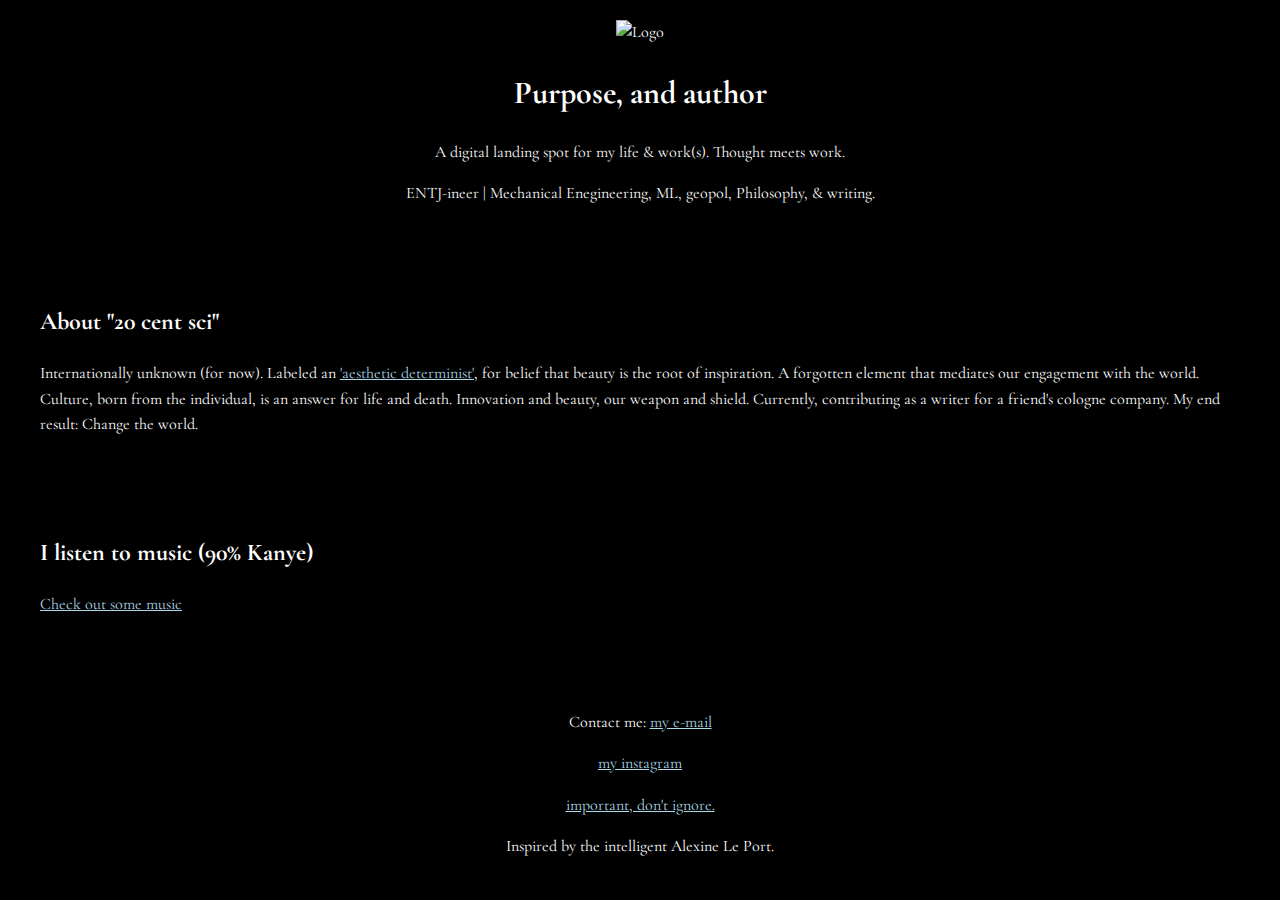
==== index.html @ e7689407 "Added index.html and styles.css with initial content" ====
<!DOCTYPE html>
<html lang="en">
<head>
    <meta charset="UTF-8">
    <meta name="viewport" content="width=device-width, initial-scale=1.0">
    <meta name="description" content="Personal digital address (website) of Myles">
    
    <link rel="preconnect" href="https://fonts.googleapis.com">
    <link rel="preconnect" href="https://fonts.gstatic.com" crossorigin>
    
    <link href="https://fonts.googleapis.com/css2?family=Cormorant+Garamond:ital,wght@0,300;0,400;0,500;0,600;0,700;1,300;1,400;1,500;1,600;1,700&display=swap" rel="stylesheet">
    
    <link rel="stylesheet" href="styles.css">
    <title>The 20th Scientist</title>
</head>
<body>
    <header>
        <img src="images/LogoWeb.svg" alt="Logo">
        <h1>Purpose, and author</h1>
        <p> A digital landing spot for my life & work(s). Thought meets work. </p>
        <p>ENTJ-ineer | Mechanical Enegineering, ML, geopol, Philosophy, & writing.</p>
    </header>
    <section>
        <h2>About "20 cent sci"</h2>
        <p>Internationally unknown (for now). Labeled an <a href="https://plato.stanford.edu/entries/aesthetic-concept/#pagetopright" target="_blank">'aesthetic determinist'</a>, for belief that beauty is the root of inspiration. A forgotten element that mediates our engagement with the world. Culture, born from the individual, is an answer for life and death. Innovation and beauty, our weapon and shield. Currently, contributing as a writer for a friend's cologne company. My end result: Change the world.</p>
    </section>
    <section>
        <h2>I listen to music (90% Kanye)</h2>
        <p><a href="https://open.spotify.com/playlist/1PHOtFnt5hAwJDUWhBqYn7?si=a9cabd5639354852" target="_blank" aria-label="Open Spotify Playlist">Check out some music</a></p>
    </section>
    <footer>
        <p>Contact me: <a href="mailto:officialmyles@proton.me">my e-mail</a></p>
        <p><a href="https://www.instagram.com/winteronvenus/?locale=zh_CN&hl=en" target="_blank">my instagram</a></p>
        <p><a href="https://www.linkedin.com/in/the-myles-powers-/" target="_blank">important, don't ignore.</a></p>
        <p>Inspired by the intelligent Alexine Le Port.</p>
    </footer>
    <script src="scripts.js"></script>
    
    <script src="scripts.js"></script>
</body>
</html>
---- styles.css ----
body, header, section, footer {
    background-color: black; /* Sets background color to black for all elements */
    color: white;
    font-family: 'Cormorant Garamond', serif;
    line-height: 1.6;
    margin: 0;
    padding: 0;
}

header, footer {
    padding: 20px;
    text-align: center;
}

section {
    padding: 20px;
    margin: 20px;
}

a {
    color: lightblue;  
}

a:hover {
    text-decoration: underline;
}
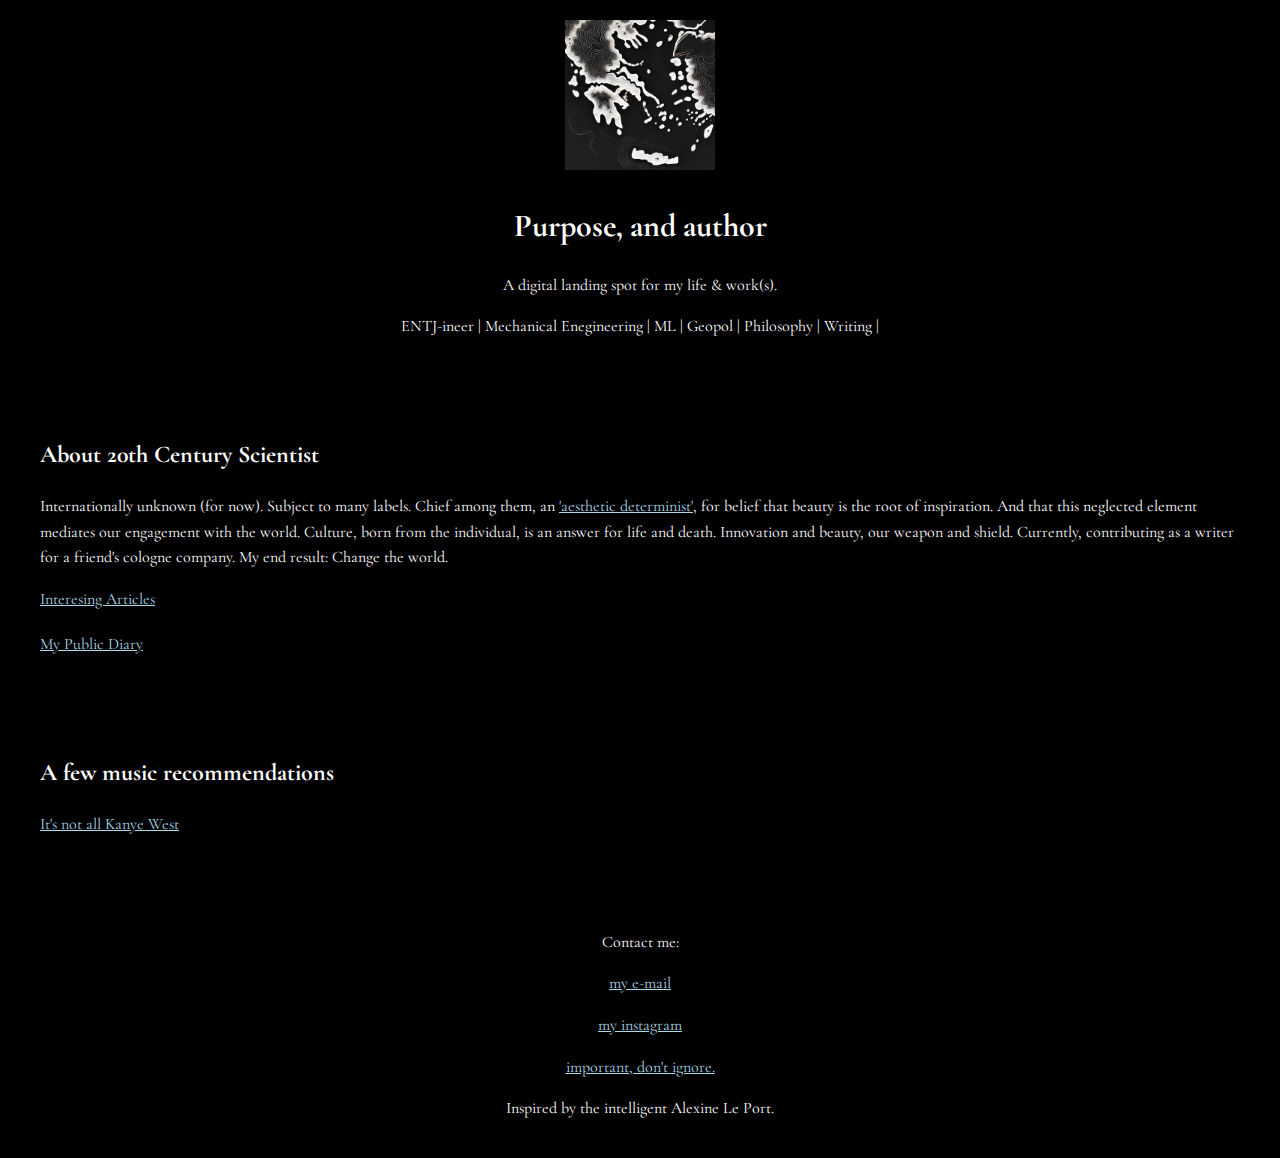
==== commit 5e484d16: "Layout update, logo sizing, page additions, etc" ====
--- a/index.html
+++ b/index.html
@@ -3,7 +3,7 @@
 <head>
     <meta charset="UTF-8">
     <meta name="viewport" content="width=device-width, initial-scale=1.0">
-    <meta name="description" content="Personal digital address (website) of Myles">
+    <meta name="description" content="Personal digital address for Mr. 0nassis">
     
     <link rel="preconnect" href="https://fonts.googleapis.com">
     <link rel="preconnect" href="https://fonts.gstatic.com" crossorigin>
@@ -11,25 +11,28 @@
     <link href="https://fonts.googleapis.com/css2?family=Cormorant+Garamond:ital,wght@0,300;0,400;0,500;0,600;0,700;1,300;1,400;1,500;1,600;1,700&display=swap" rel="stylesheet">
     
     <link rel="stylesheet" href="styles.css">
-    <title>The 20th Scientist</title>
+    <title>The 20th Century Scientist</title>
 </head>
 <body>
     <header>
-        <img src="images/LogoWeb.svg" alt="Logo">
+        <img src="images/IMG_4779.jpeg" alt="Logo" style="width: 150 px; height:150px;">
         <h1>Purpose, and author</h1>
-        <p> A digital landing spot for my life & work(s). Thought meets work. </p>
-        <p>ENTJ-ineer | Mechanical Enegineering, ML, geopol, Philosophy, & writing.</p>
+        <p> A digital landing spot for my life & work(s). </p>
+        <p>ENTJ-ineer | Mechanical Enegineering | ML | Geopol | Philosophy | Writing |</p>
     </header>
     <section>
-        <h2>About "20 cent sci"</h2>
-        <p>Internationally unknown (for now). Labeled an <a href="https://plato.stanford.edu/entries/aesthetic-concept/#pagetopright" target="_blank">'aesthetic determinist'</a>, for belief that beauty is the root of inspiration. A forgotten element that mediates our engagement with the world. Culture, born from the individual, is an answer for life and death. Innovation and beauty, our weapon and shield. Currently, contributing as a writer for a friend's cologne company. My end result: Change the world.</p>
+        <h2>About 20th Century Scientist</h2>
+        <p>Internationally unknown (for now). Subject to many labels. Chief among them, an <a href="https://plato.stanford.edu/entries/aesthetic-concept/#pagetopright" target="_blank">'aesthetic determinist'</a>, for belief that beauty is the root of inspiration. And that this neglected element mediates our engagement with the world. Culture, born from the individual, is an answer for life and death. Innovation and beauty, our weapon and shield. Currently, contributing as a writer for a friend's cologne company. My end result: Change the world.</p>
+        <p><a href="articles.html"> Interesing Articles</a></p>
+        <p style="margin-top: 20px;"><a href="blog.html">My Public Diary</a></p>
     </section>
     <section>
-        <h2>I listen to music (90% Kanye)</h2>
-        <p><a href="https://open.spotify.com/playlist/1PHOtFnt5hAwJDUWhBqYn7?si=a9cabd5639354852" target="_blank" aria-label="Open Spotify Playlist">Check out some music</a></p>
+        <h2>A few music recommendations</h2>
+        <p><a href="https://open.spotify.com/playlist/1PHOtFnt5hAwJDUWhBqYn7?si=a9cabd5639354852" target="_blank" aria-label="Open Spotify Playlist">It's not all Kanye West</a></p>
     </section>
     <footer>
-        <p>Contact me: <a href="mailto:officialmyles@proton.me">my e-mail</a></p>
+        <p>Contact me:</p> 
+        <p></p><a href="mailto:officialmyles@proton.me">my e-mail</a></p>
         <p><a href="https://www.instagram.com/winteronvenus/?locale=zh_CN&hl=en" target="_blank">my instagram</a></p>
         <p><a href="https://www.linkedin.com/in/the-myles-powers-/" target="_blank">important, don't ignore.</a></p>
         <p>Inspired by the intelligent Alexine Le Port.</p>
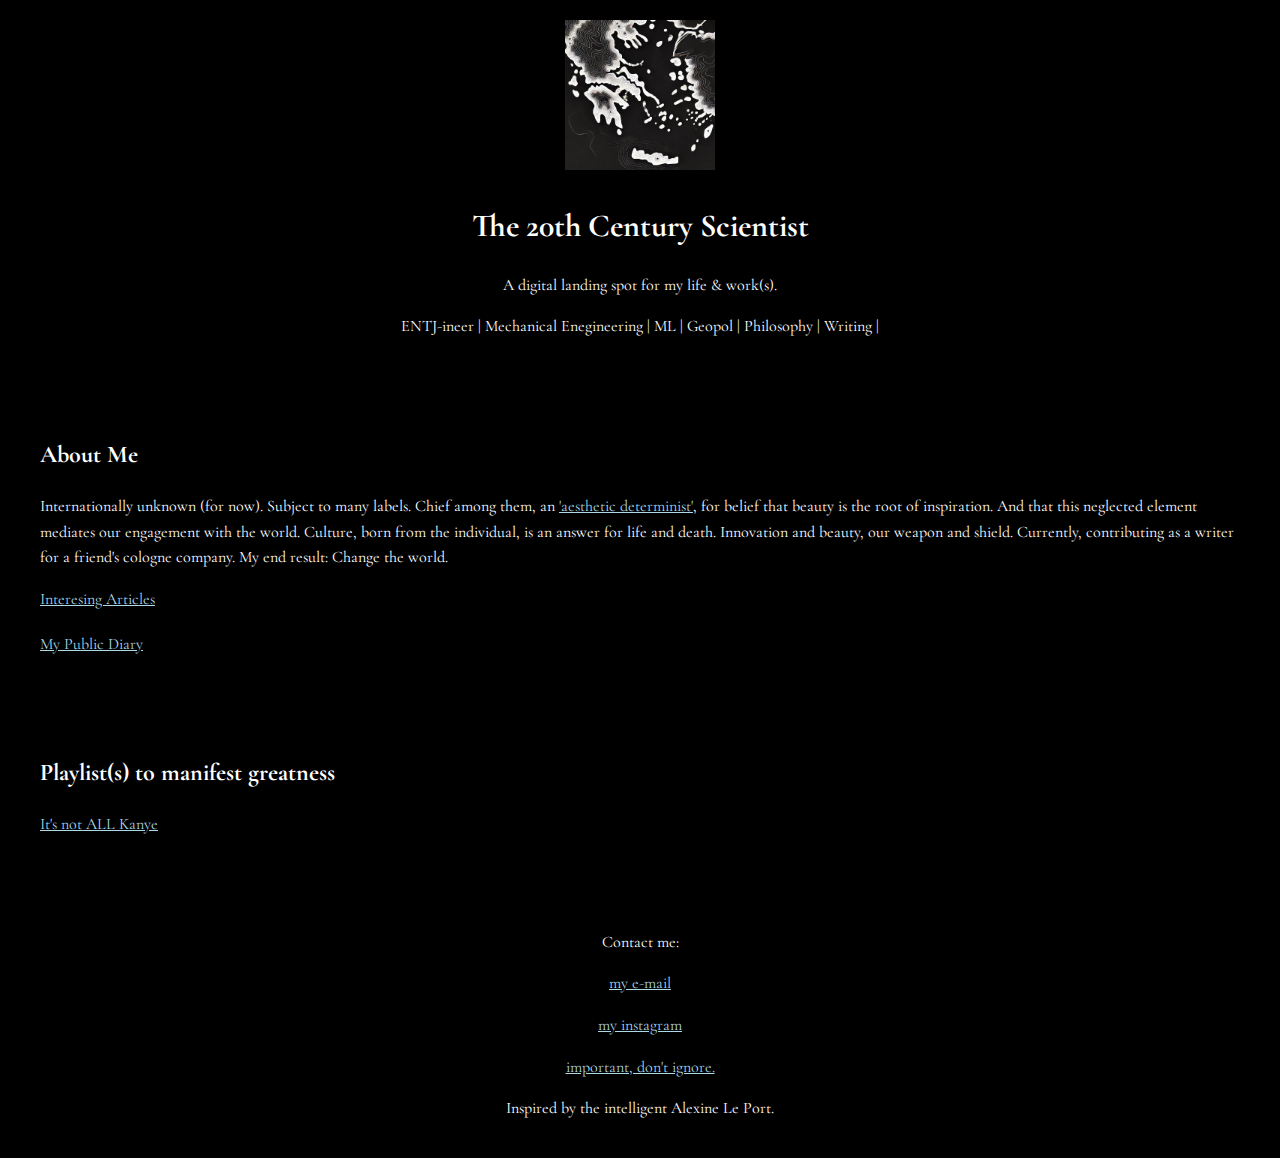
==== commit 474d0878: "index.html update" ====
--- a/index.html
+++ b/index.html
@@ -16,19 +16,19 @@
 <body>
     <header>
         <img src="images/IMG_4779.jpeg" alt="Logo" style="width: 150 px; height:150px;">
-        <h1>Purpose, and author</h1>
+        <h1>The 20th Century Scientist</h1>
         <p> A digital landing spot for my life & work(s). </p>
         <p>ENTJ-ineer | Mechanical Enegineering | ML | Geopol | Philosophy | Writing |</p>
     </header>
     <section>
-        <h2>About 20th Century Scientist</h2>
+        <h2>About Me</h2>
         <p>Internationally unknown (for now). Subject to many labels. Chief among them, an <a href="https://plato.stanford.edu/entries/aesthetic-concept/#pagetopright" target="_blank">'aesthetic determinist'</a>, for belief that beauty is the root of inspiration. And that this neglected element mediates our engagement with the world. Culture, born from the individual, is an answer for life and death. Innovation and beauty, our weapon and shield. Currently, contributing as a writer for a friend's cologne company. My end result: Change the world.</p>
         <p><a href="articles.html"> Interesing Articles</a></p>
         <p style="margin-top: 20px;"><a href="blog.html">My Public Diary</a></p>
     </section>
     <section>
-        <h2>A few music recommendations</h2>
-        <p><a href="https://open.spotify.com/playlist/1PHOtFnt5hAwJDUWhBqYn7?si=a9cabd5639354852" target="_blank" aria-label="Open Spotify Playlist">It's not all Kanye West</a></p>
+        <h2>Playlist(s) to manifest greatness</h2>
+        <p><a href="https://open.spotify.com/playlist/1PHOtFnt5hAwJDUWhBqYn7?si=a9cabd5639354852" target="_blank" aria-label="Open Spotify Playlist">It's not ALL Kanye</a></p>
     </section>
     <footer>
         <p>Contact me:</p> 
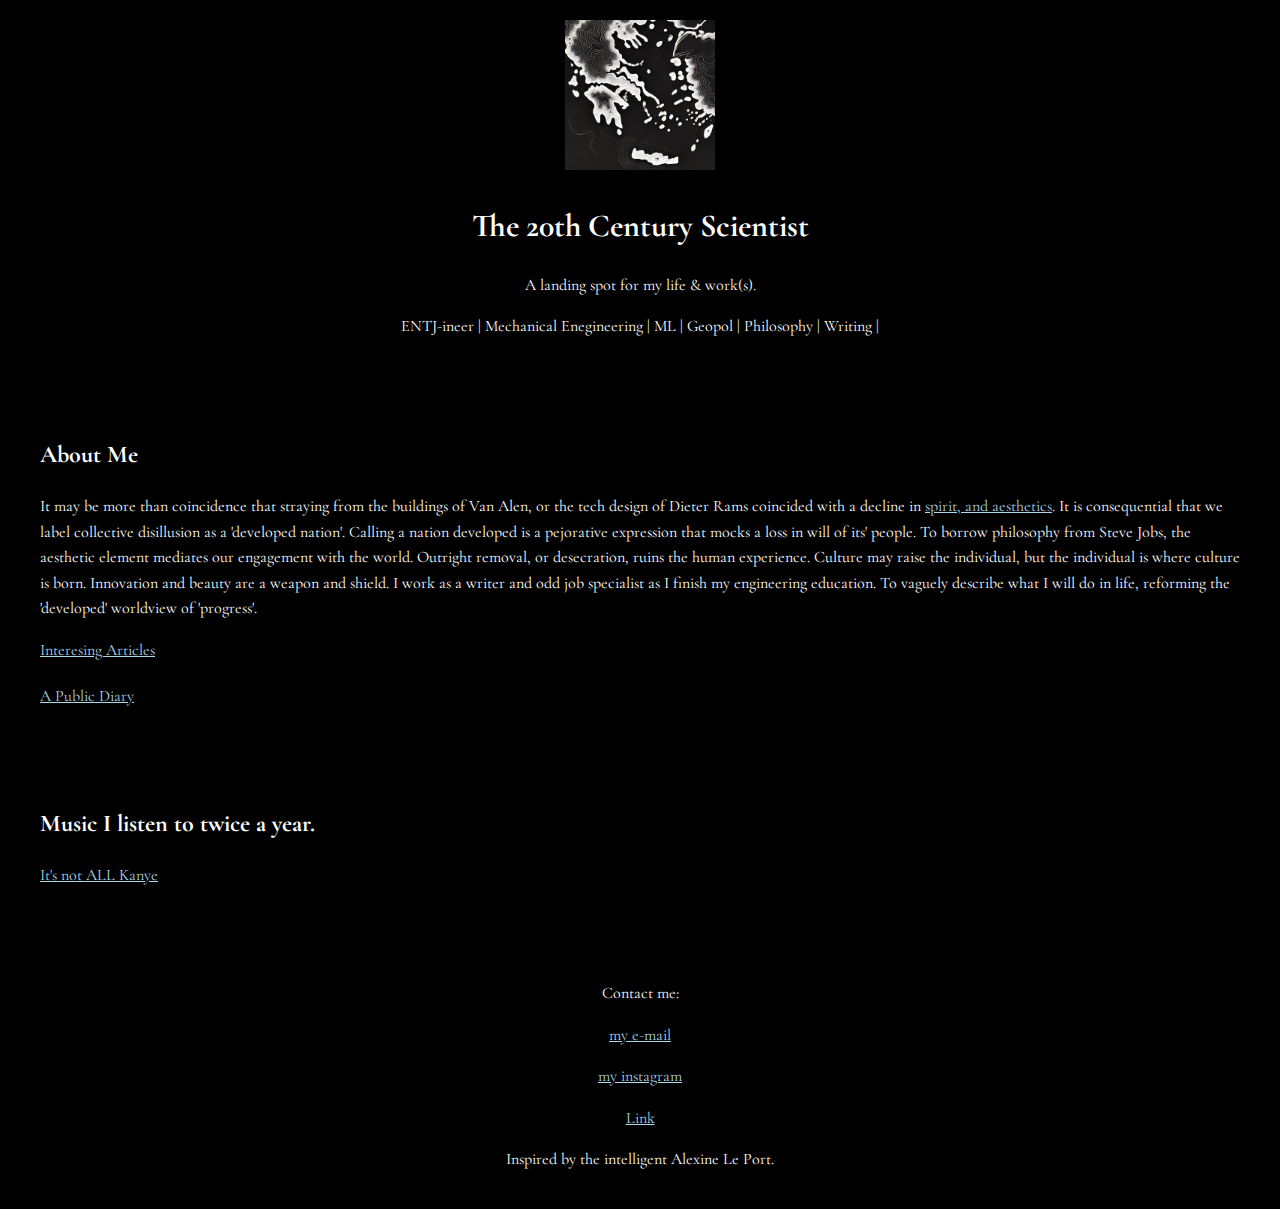
==== commit 6de6556b: "updated index.html beyond draft stage." ====
--- a/index.html
+++ b/index.html
@@ -17,24 +17,24 @@
     <header>
         <img src="images/IMG_4779.jpeg" alt="Logo" style="width: 150 px; height:150px;">
         <h1>The 20th Century Scientist</h1>
-        <p> A digital landing spot for my life & work(s). </p>
+        <p> A landing spot for my life & work(s). </p>
         <p>ENTJ-ineer | Mechanical Enegineering | ML | Geopol | Philosophy | Writing |</p>
     </header>
     <section>
         <h2>About Me</h2>
-        <p>Internationally unknown (for now). Subject to many labels. Chief among them, an <a href="https://plato.stanford.edu/entries/aesthetic-concept/#pagetopright" target="_blank">'aesthetic determinist'</a>, for belief that beauty is the root of inspiration. And that this neglected element mediates our engagement with the world. Culture, born from the individual, is an answer for life and death. Innovation and beauty, our weapon and shield. Currently, contributing as a writer for a friend's cologne company. My end result: Change the world.</p>
+        <p> It may be more than coincidence that straying from the buildings of Van Alen, or the tech design of Dieter Rams coincided with a decline in <a href="https://plato.stanford.edu/entries/aesthetic-concept/#pagetopright" target="_blank">spirit, and aesthetics</a>. It is consequential that we label collective disillusion as a 'developed nation'. Calling a nation developed is a pejorative expression that mocks a loss in will of its' people. To borrow philosophy from Steve Jobs, the aesthetic element mediates our engagement with the world. Outright removal, or desecration, ruins the human experience. Culture may raise the individual, but the individual is where culture is born. Innovation and beauty are a weapon and shield. I work as a writer and odd job specialist as I finish my engineering education. To vaguely describe what I will do in life, reforming the 'developed' worldview of 'progress'.</p>
         <p><a href="articles.html"> Interesing Articles</a></p>
-        <p style="margin-top: 20px;"><a href="blog.html">My Public Diary</a></p>
+        <p style="margin-top: 20px;"><a href="blog.html">A Public Diary</a></p>
     </section>
     <section>
-        <h2>Playlist(s) to manifest greatness</h2>
+        <h2>Music I listen to twice a year.</h2>
         <p><a href="https://open.spotify.com/playlist/1PHOtFnt5hAwJDUWhBqYn7?si=a9cabd5639354852" target="_blank" aria-label="Open Spotify Playlist">It's not ALL Kanye</a></p>
     </section>
     <footer>
         <p>Contact me:</p> 
         <p></p><a href="mailto:officialmyles@proton.me">my e-mail</a></p>
         <p><a href="https://www.instagram.com/winteronvenus/?locale=zh_CN&hl=en" target="_blank">my instagram</a></p>
-        <p><a href="https://www.linkedin.com/in/the-myles-powers-/" target="_blank">important, don't ignore.</a></p>
+        <p><a href="https://www.linkedin.com/in/the-myles-powers-/" target="_blank">Link</a></p>
         <p>Inspired by the intelligent Alexine Le Port.</p>
     </footer>
     <script src="scripts.js"></script>
